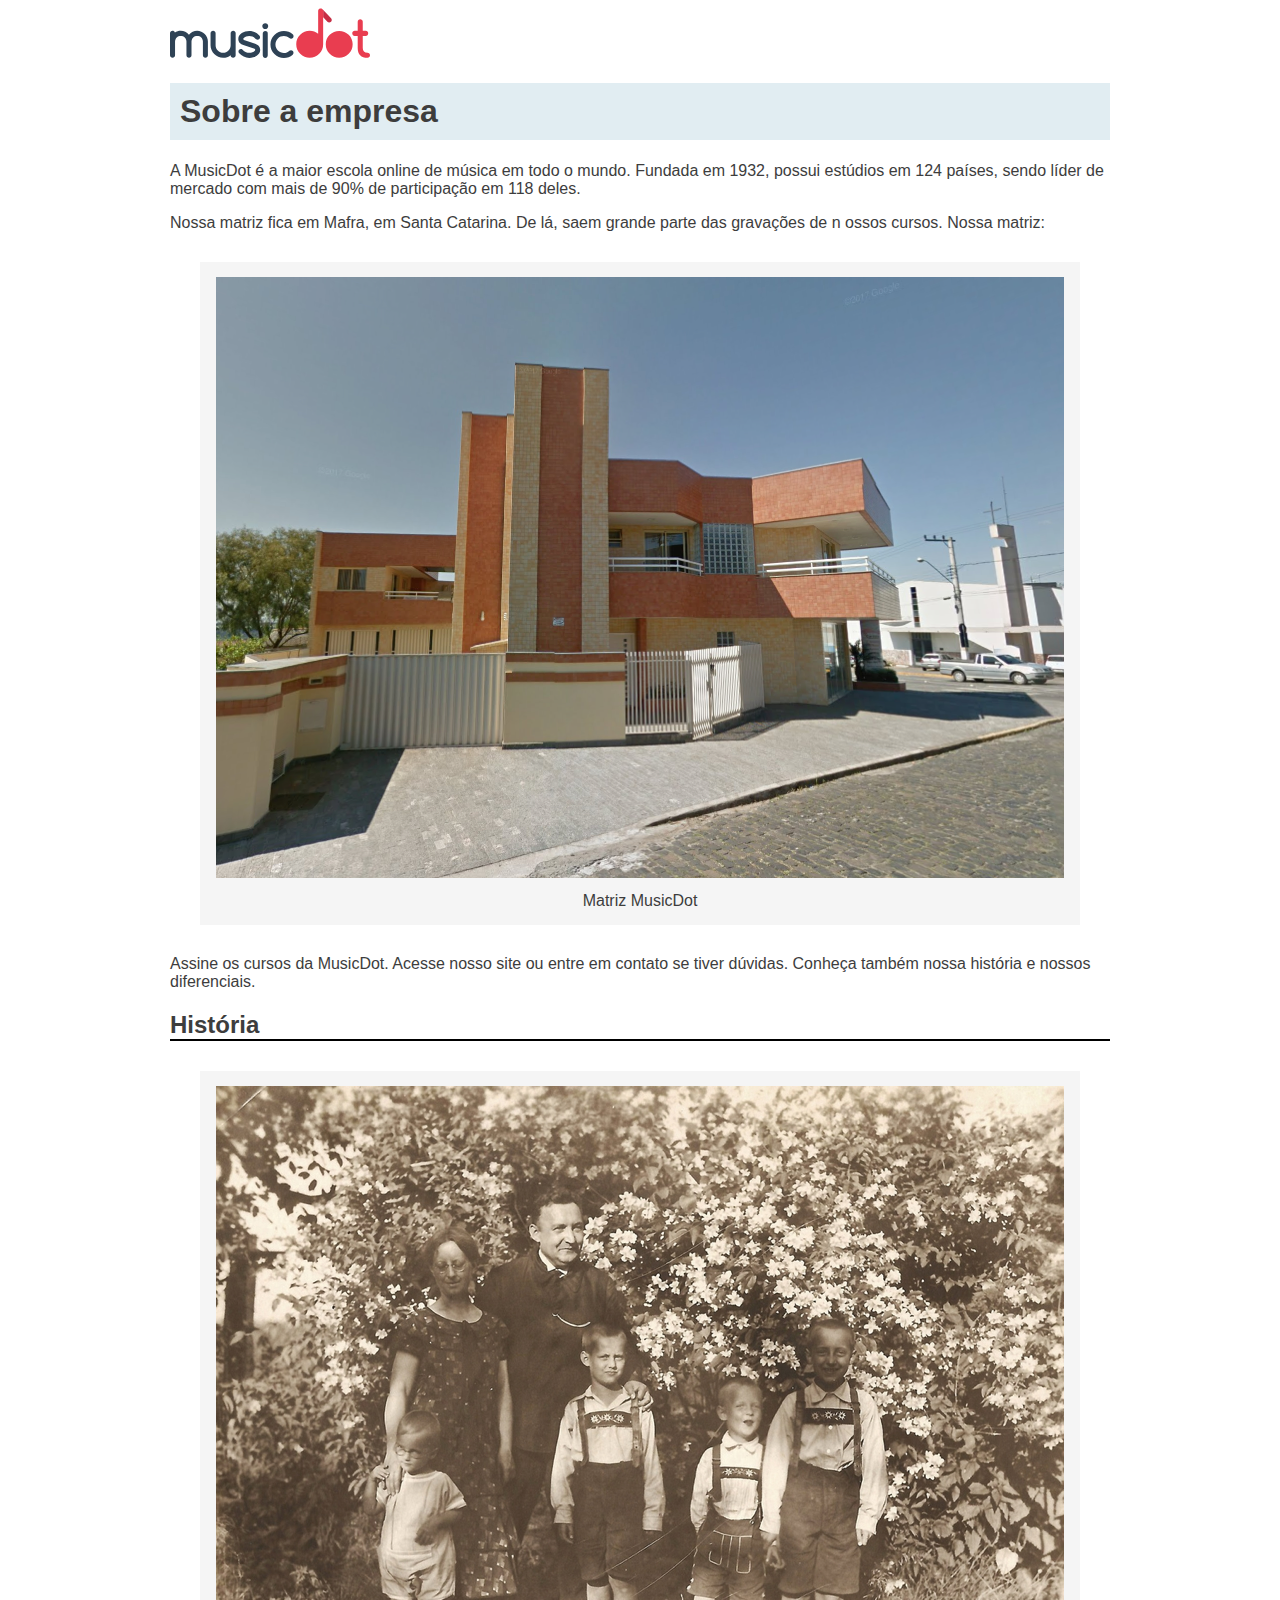
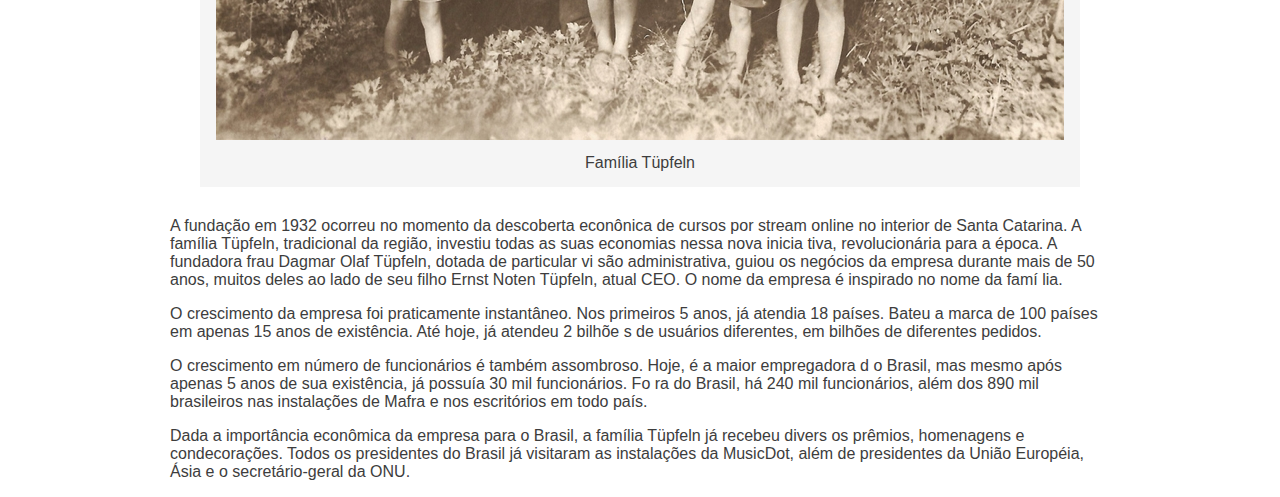
==== sobre.html @ fe0f1d5b "index da pagina sobre completa" ====
<!DOCTYPE html>
<html lang="pt-BR">
  <head>
    <meta charset="utf-8" />
    <title>MusicDot | Sobre a empresa</title>
    <link href="img/favicon.ico" rel="icon" />
    <link rel="stylesheet" href="css/sobre.css" />
  </head>
  <body>
    <img src="img/logo.svg" alt="MusicDot" />
    <h1>Sobre a empresa</h1>
    <p>
      A MusicDot é a maior escola online de música em todo o mundo. Fundada em
      1932, possui estúdios em 124 países, sendo líder de mercado com mais de
      90% de participação em 118 deles.
    </p>
    <p>
      Nossa matriz fica em Mafra, em Santa Catarina. De lá, saem grande parte
      das gravações de n ossos cursos. Nossa matriz:
    </p>
    <figure>
      <img src="img/matriz-musicdot.png" alt="Matriz	da	musicdot" />
      <figcaption>Matriz MusicDot</figcaption>
    </figure>
    <p>
      Assine os cursos da MusicDot. Acesse nosso site ou entre em contato se
      tiver dúvidas. Conheça também nossa história e nossos diferenciais.
    </p>
    <h2>História</h2>
    <figure>
      <img src="img/familia-tupfeln.jpg" alt="Foto da família tüpfeln" />
      <figcaption>Família Tüpfeln</figcaption>
    </figure>
    <p>
      A fundação em 1932 ocorreu no momento da descoberta econônica de cursos
      por stream online no interior de Santa Catarina. A família Tüpfeln,
      tradicional da região, investiu todas as suas economias nessa nova inicia
      tiva, revolucionária para a época. A fundadora frau Dagmar Olaf Tüpfeln,
      dotada de particular vi são administrativa, guiou os negócios da empresa
      durante mais de 50 anos, muitos deles ao lado de seu filho Ernst Noten
      Tüpfeln, atual CEO. O nome da empresa é inspirado no nome da famí lia.
    </p>
    <p>
      O crescimento da empresa foi praticamente instantâneo. Nos primeiros 5
      anos, já atendia 18 países. Bateu a marca de 100 países em apenas 15 anos
      de existência. Até hoje, já atendeu 2 bilhõe s de usuários diferentes, em
      bilhões de diferentes pedidos.
    </p>
    <p>
      O crescimento em número de funcionários é também assombroso. Hoje, é a
      maior empregadora d o Brasil, mas mesmo após apenas 5 anos de sua
      existência, já possuía 30 mil funcionários. Fo ra do Brasil, há 240 mil
      funcionários, além dos 890 mil brasileiros nas instalações de Mafra e nos
      escritórios em todo país.
    </p>
    <p>
      Dada a importância econômica da empresa para o Brasil, a família Tüpfeln
      já recebeu divers os prêmios, homenagens e condecorações. Todos os
      presidentes do Brasil já visitaram as instalações da MusicDot, além de
      presidentes da União Européia, Ásia e o secretário-geral da ONU.
    </p>
  </body>
</html>
---- css/sobre.css ----
body {
    font-family: "Helvetica", "Lucida Grande", sans-serif;
    color: #3d3d3d;
    width:940px;
    margin-left: auto;
    margin-right: auto;
}

h1 {
    background-color: #E1EDF2;
    padding: 10px;
}

h2 {
    border-bottom: 2px solid black;
}

figure {
    margin: 30px;
    padding: 15px;
    text-align: center;
    background-color: whitesmoke;
    border: 1px lightgrey;
}
figcaption{
    margin-top: 10px;
}
ul	{
    /*	alterar	para	circulo	antes	de	cada	<li>	da	lista	não-ordenada	*/
    list-style-type:	circle;
}
ol	{
    /*	alterar	para	uma	sequência	alfabética	antes	de	cada	<li>	da	lista	ordenada	*/
    list-style-type:	upper-alpha;
}
,
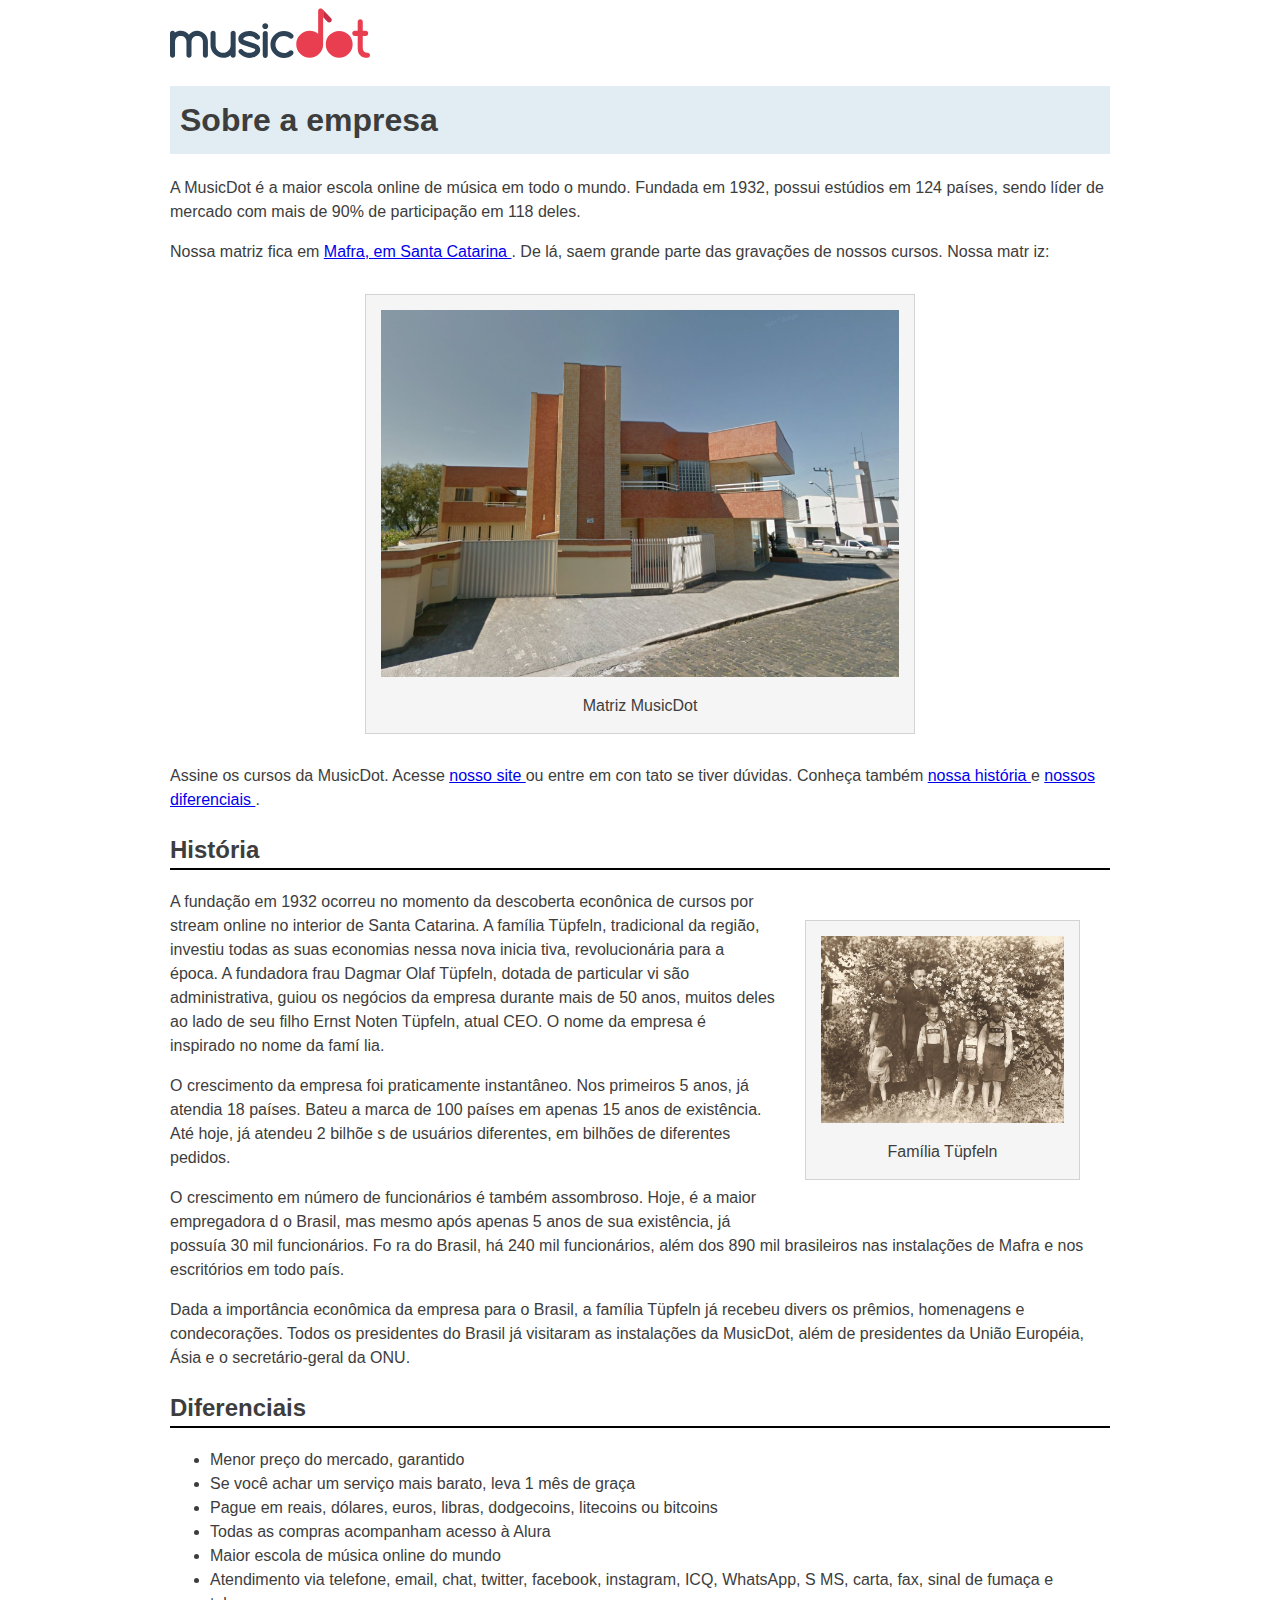
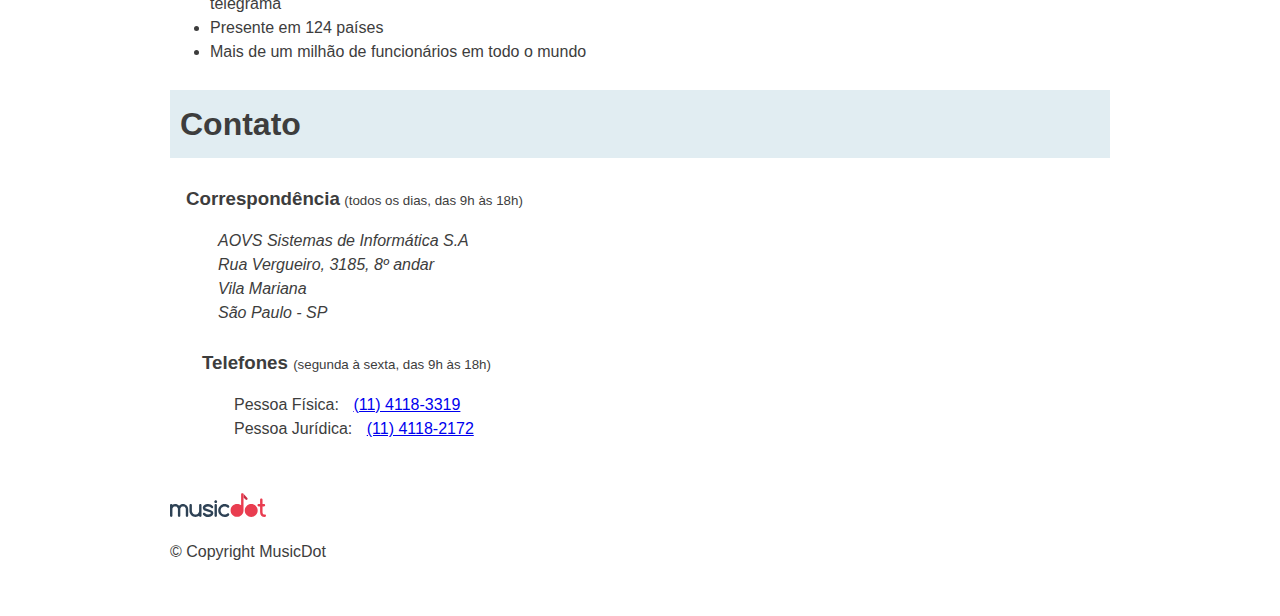
==== commit 0b61a24c: "Responsividade com Media" ====
--- a/sobre.html
+++ b/sobre.html
@@ -1,63 +1,124 @@
 <!DOCTYPE html>
 <html lang="pt-BR">
-  <head>
-    <meta charset="utf-8" />
-    <title>MusicDot | Sobre a empresa</title>
-    <link href="img/favicon.ico" rel="icon" />
-    <link rel="stylesheet" href="css/sobre.css" />
-  </head>
-  <body>
-    <img src="img/logo.svg" alt="MusicDot" />
-    <h1>Sobre a empresa</h1>
-    <p>
-      A MusicDot é a maior escola online de música em todo o mundo. Fundada em
-      1932, possui estúdios em 124 países, sendo líder de mercado com mais de
-      90% de participação em 118 deles.
-    </p>
-    <p>
-      Nossa matriz fica em Mafra, em Santa Catarina. De lá, saem grande parte
-      das gravações de n ossos cursos. Nossa matriz:
-    </p>
-    <figure>
-      <img src="img/matriz-musicdot.png" alt="Matriz	da	musicdot" />
-      <figcaption>Matriz MusicDot</figcaption>
-    </figure>
-    <p>
-      Assine os cursos da MusicDot. Acesse nosso site ou entre em contato se
-      tiver dúvidas. Conheça também nossa história e nossos diferenciais.
-    </p>
-    <h2>História</h2>
-    <figure>
-      <img src="img/familia-tupfeln.jpg" alt="Foto da família tüpfeln" />
-      <figcaption>Família Tüpfeln</figcaption>
-    </figure>
-    <p>
-      A fundação em 1932 ocorreu no momento da descoberta econônica de cursos
-      por stream online no interior de Santa Catarina. A família Tüpfeln,
-      tradicional da região, investiu todas as suas economias nessa nova inicia
-      tiva, revolucionária para a época. A fundadora frau Dagmar Olaf Tüpfeln,
-      dotada de particular vi são administrativa, guiou os negócios da empresa
-      durante mais de 50 anos, muitos deles ao lado de seu filho Ernst Noten
-      Tüpfeln, atual CEO. O nome da empresa é inspirado no nome da famí lia.
-    </p>
-    <p>
-      O crescimento da empresa foi praticamente instantâneo. Nos primeiros 5
-      anos, já atendia 18 países. Bateu a marca de 100 países em apenas 15 anos
-      de existência. Até hoje, já atendeu 2 bilhõe s de usuários diferentes, em
-      bilhões de diferentes pedidos.
-    </p>
-    <p>
-      O crescimento em número de funcionários é também assombroso. Hoje, é a
-      maior empregadora d o Brasil, mas mesmo após apenas 5 anos de sua
-      existência, já possuía 30 mil funcionários. Fo ra do Brasil, há 240 mil
-      funcionários, além dos 890 mil brasileiros nas instalações de Mafra e nos
-      escritórios em todo país.
-    </p>
-    <p>
-      Dada a importância econômica da empresa para o Brasil, a família Tüpfeln
-      já recebeu divers os prêmios, homenagens e condecorações. Todos os
-      presidentes do Brasil já visitaram as instalações da MusicDot, além de
-      presidentes da União Européia, Ásia e o secretário-geral da ONU.
-    </p>
-  </body>
-</html>
+
+<head>
+	<meta charset="utf-8">
+	<meta name="viewport" content="width=devicewidth">
+	<title>
+		MusicDot | Sobre a empresa
+	</title>
+	<link href="img/favicon.ico" rel="icon">
+	<link rel="stylesheet" href="sobre.css">
+</head>
+
+<body>
+	<img src="img/logo.svg" alt="MusicDot">
+	<h1 class="titulo"> Sobre a empresa </h1>
+	<p>
+		A MusicDot é a maior escola online de música em todo o mundo.
+		Fundada em 1932, possui estúdios em 124 países, sendo líder de mercado com mais de 90% de
+		participação em 118 deles.
+	</p>
+	<p>
+		Nossa matriz fica em <a href="https://maps.google.com.br/?q=190,GabrielDequech,Mafra,SC">
+			Mafra, em Santa Catarina </a>. De lá, saem grande parte das gravações de nossos cursos. Nossa matr
+		iz:
+	</p>
+	<figure class="matriz-musicdot">
+		<img src="img/matriz-musicdot.png" alt="Matriz	da	musicdot">
+		<figcaption>
+			Matriz MusicDot
+		</figcaption>
+	</figure>
+	<p>
+		Assine os cursos da MusicDot. Acesse <a href="index.html"> nosso site </a> ou entre em con
+		tato
+		se tiver dúvidas. Conheça também <a href="#historia"> nossa história </a> e <a href="#diferenciais"> nossos
+			diferenciais </a>.
+	</p>
+	<h2 id="historia" class="subtitulo"> História </h2>
+	<figure class="familia-tupfeln">
+		<img src="img/familia-tupfeln.jpg" alt="Foto	da	família	tüpfeln">
+		<figcaption>Família Tüpfeln</figcaption>
+	</figure>
+	<p>
+		A fundação em 1932 ocorreu no momento da descoberta econônica de cursos por stream online
+		no interior de Santa Catarina. A
+		família Tüpfeln, tradicional da região, investiu todas as suas economias nessa nova inicia
+		tiva,
+		revolucionária para a época. A fundadora frau Dagmar Olaf Tüpfeln, dotada de particular vi
+		são
+		administrativa, guiou os negócios da empresa durante mais de 50 anos, muitos deles ao lado
+		de seu filho Ernst Noten Tüpfeln, atual CEO. O nome da empresa é inspirado no nome da famí
+		lia.
+	</p>
+	<p>
+		O crescimento da empresa foi praticamente instantâneo. Nos primeiros 5 anos, já atendia 18 países.
+		Bateu a marca de 100 países em apenas 15 anos de existência. Até hoje, já atendeu 2 bilhõe
+		s
+		de usuários diferentes, em bilhões de diferentes pedidos.
+	</p>
+	<p>
+		O crescimento em número de funcionários é também assombroso. Hoje, é a maior empregadora d
+		o
+		Brasil, mas mesmo após apenas 5 anos de sua existência, já possuía 30 mil funcionários. Fo
+		ra do
+		Brasil, há 240 mil funcionários, além dos 890 mil brasileiros nas instalações de Mafra e
+		nos escritórios em todo país.
+	</p>
+	<p>
+		Dada a importância econômica da empresa para o Brasil, a família Tüpfeln já recebeu divers
+		os prêmios,
+		homenagens e condecorações. Todos os presidentes do Brasil já visitaram as instalações da
+		MusicDot, além de presidentes da União Européia, Ásia e o secretário-geral da ONU.
+	</p>
+	<h2 id="diferenciais" class="subtitulo"> Diferenciais </h2>
+	<ul>
+		<li> Menor preço do mercado, garantido </li>
+		<li> Se você achar um serviço mais barato, leva 1 mês de graça </li>
+		<li> Pague em reais, dólares, euros, libras, dodgecoins, litecoins ou bitcoins </li>
+		<li> Todas as compras acompanham acesso à Alura </li>
+		<li> Maior escola de música online do mundo </li>
+		<li> Atendimento via telefone, email, chat, twitter, facebook, instagram, ICQ, WhatsApp, S
+			MS, carta, fax, sinal de fumaça e telegrama </li>
+		<li> Presente em 124 países </li>
+		<li> Mais de um milhão de funcionários em todo o mundo </li>
+	</ul>
+	<h2 class="titulo"> Contato </h2>
+	<div class="contato__secao">
+		<h3 class="contato__subtitulo">Correspondência</h3>
+		<small> (todos os dias, das 9h às 18h) </small>
+		<address class="contato__info">
+			AOVS Sistemas de Informática S.A
+			<br>
+			Rua Vergueiro, 3185, 8º andar
+			<br>
+			Vila Mariana
+			<br>
+			São Paulo - SP
+		</address>
+	</div>
+	<div class="contato__secao--telefone">
+		<h3 class="contato__subtitulo"> Telefones </h3>
+		<small> (segunda à sexta, das 9h às 18h) </small>
+		<dl class="contato__info">
+			<div>
+				<dt class="contato__info-titulo"> Pessoa Física: </dt>
+				<dd class="contato__info-descricao"> <a href="tel://114118-3319"> (11) 4118-3319 </a>
+				</dd>
+			</div>
+			<div>
+				<dt class="contato__info-titulo"> Pessoa Jurídica: </dt>
+				<dd class="contato__info-descricao"> <a href="tel://114118-2172"> (11) 4118-2172 </a>
+				</dd>
+			</div>
+		</dl>
+	</div>
+	 <footer class="rodape">
+		 <img src="img/logo.svg" alt="Logo	da	musicdot" class="rodape__logo">
+		 <p class="rodape__copyright"> &copy; Copyright MusicDot </p>
+		 </footer>
+	
+</body>
+
+</html>--- a/sobre.css
+++ b/sobre.css
@@ -0,0 +1,92 @@
+body {
+    max-width: 940px;
+    width: 80%;
+    margin-left: auto;
+    margin-right: auto;
+    font-family: "Helvetica", "Lucida	Grande", sans-serif;
+    font-size: 16px;
+    line-height: 1.5;
+    color: #3D3D3D;
+}
+
+.titulo {
+    padding: 10px;
+    font-size: 32px;
+    background-color: #E1EDF2;
+}
+
+.subtitulo {
+    border-bottom: 2px solid black;
+}
+
+figure {
+    max-width: 100%;
+    box-sizing: border-box;
+    margin: 30px;
+    padding: 15px;
+    text-align: center;
+    background-color: whitesmoke;
+    border: 1px solid lightgrey;
+}
+
+figcaption {
+    margin-top: 10px;
+}
+
+.matriz-musicdot {
+    width: 550px;
+    margin-left: auto;
+    margin-right: auto;
+}
+
+.familia-tupfeln {
+    width: 275px;
+    float: right;
+}
+
+figure img {
+    width: 100%;
+}
+
+.contato__subtitulo {
+    display: inline;
+}
+
+.contato__secao {
+    display: inline-block;
+    vertical-align: top;
+    margin-left: 16px;
+}
+
+.contato__secao--telefone {
+    margin-left: 32px;
+}
+
+.contato__info {
+    margin: 16px 0 24px;
+    padding-left: 32px;
+}
+
+.contato__info-titulo,
+.contato__info-descricao {
+    display: inline;
+}
+
+.contato__info-descricao {
+    margin-left: 10px;
+}
+
+.rodape {
+    padding: 1.75em 0em;
+    font-size: 1.0em;
+}
+
+.rodape__logo {
+width: 6em;
+}
+
+.rodape_copyright {
+display: inline;
+margin-left: 1em;
+
+}